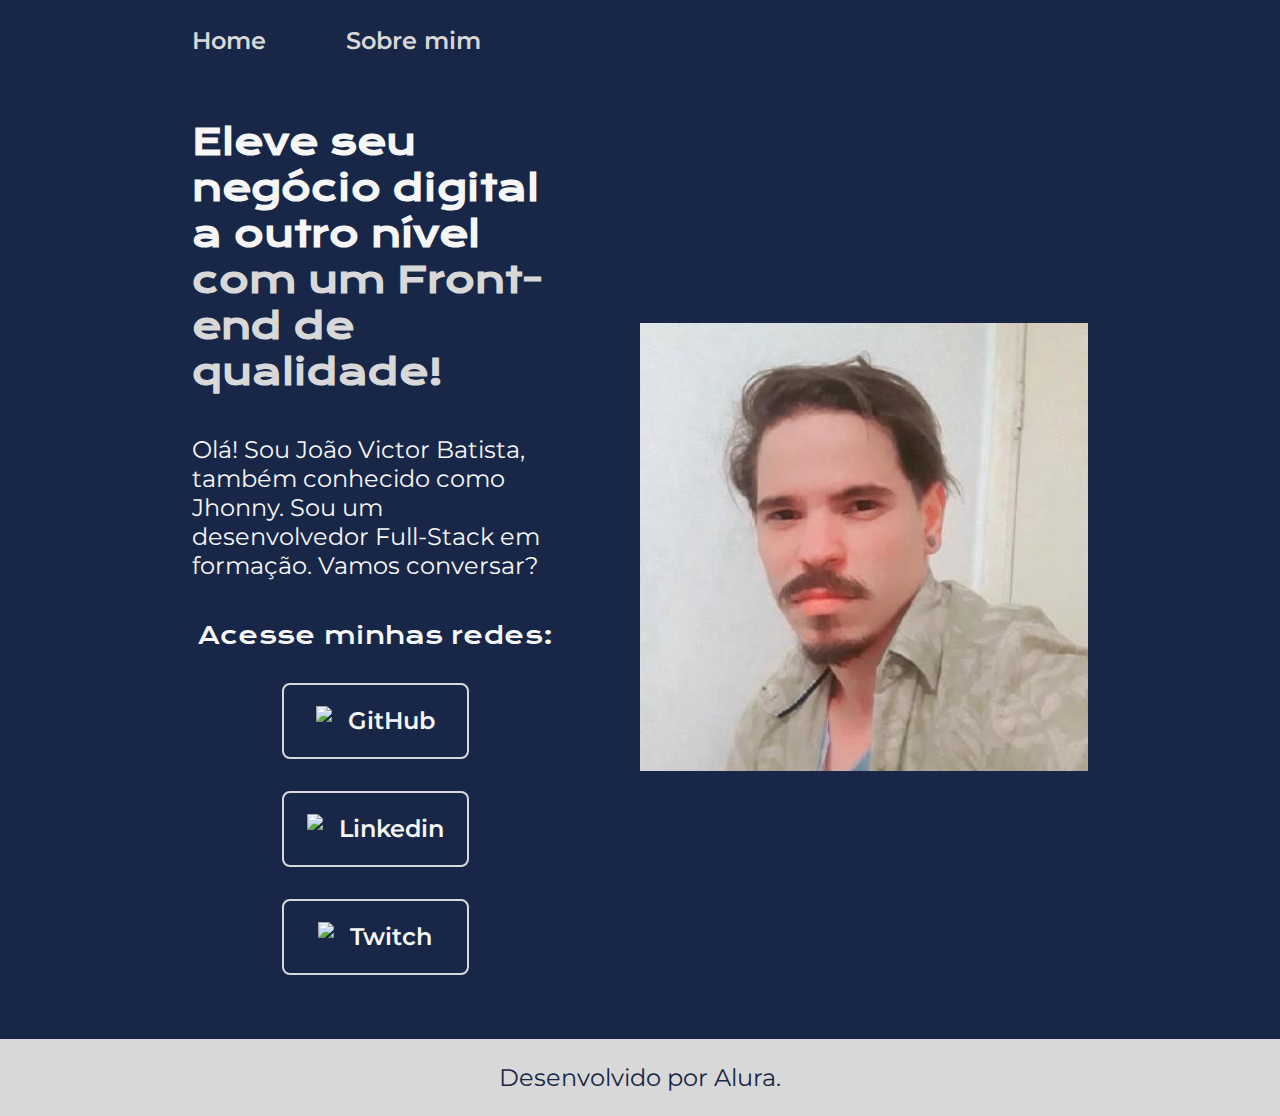
==== index.html @ 50ac889e "Portfólio Iniciante Web atualizado" ====
<!DOCTYPE html>
<html lang="pt-br">
<head>
    <meta charset="UTF-8">
    <meta name="viewport" content="width=device-width, initial-scale=1.0">
    <title>Portifólio Iniciante</title>
    <link rel="stylesheet" href="./styles/style.css">
    <link rel="icon" href="assets/developer.png" type="image/x-icon">
</head>
<body>
    <header class="cabecalho">
        <nav class="cabecalho__menu">
            <a class="cabecalho__menu__link" href="./index.html">Home</a>
            <a class="cabecalho__menu__link" href="./about.html">Sobre mim</a>
        </nav>
    </header>
    <main class="apresentacao">
        <section class="apresentacao__conteudo">
            <h1 class="apresentacao__conteudo__titulo">Eleve seu negócio digital a outro nível <strong class="titulo-destaque">com um Front-end de qualidade!</strong></h1>
            <p class="apresentacao__conteudo__texto">Olá! Sou João Victor Batista, também conhecido como Jhonny. Sou um desenvolvedor Full-Stack em formação. Vamos conversar?</p>
            <div class="apresentacao__links">
                <h2 class="apresentacao__links__subtitulo">Acesse minhas redes:</h2>
                <a class="apresentacao__links__navegacao" href="https://github.com/jhony-jhon">
                    <img src="./assets/github.png">
                    GitHub
                </a>
                <a class="apresentacao__links__navegacao" href="https://www.linkedin.com/in/jo%C3%A3o-victor-analista-desenvolvedor-linguagem-programacao-senior-pleno-junior/">
                    <img  src="./assets/linkedin.png">
                    Linkedin
                </a>
                <a class="apresentacao__links__navegacao" href="https://www.twitch.tv">
                    <img src="./assets/twitch.png">
                    Twitch
                </a>
            </div>
        </section>
        <img class="apresentacao__imagem" src="./assets/github_prof_pic.png" alt="Foto da João Victor">
    </main>
    <footer class="rodape">
        <p>Desenvolvido por Alura.</p>
    </footer>
</body>
</html>
---- styles/style.css ----
@import url('https://fonts.googleapis.com/css2?family=Krona+One&family=Montserrat:wght@400;600&display=swap');

:root {
    --cor-primaria: #182747;
    --cor-secundaria: #F6F6F6;
    --cor-terciaria: #D8D8D8;
    --cor-hover: #647E68;

    --fonte-primaria: "Krona One", sans-serif;
    --fonte-secundaria: 'Montserrat', sans-serif;
}

* {
    margin: 0;
    padding: 0;
}

body {
    box-sizing: border-box;
    background-color: var(--cor-primaria);
    color: var(--cor-secundaria);
}

.cabecalho {
    padding: 2% 0% 0% 15%;
}

.cabecalho__menu {
    display: flex;
    gap: 80px;
}

.cabecalho__menu__link {
    font-family: var(--fonte-secundaria);
    font-weight: 600;
    font-size: 1.5rem;
    color: var(--cor-terciaria);
    text-decoration: none;
}


.apresentacao {
    padding: 5% 15%;
    display: flex;
    align-items: center;
    justify-content: space-between;
    gap: 82px;
}

.apresentacao__conteudo {
    width: 50%;
    display: flex;
    flex-direction: column;
    gap: 40px;
}

.apresentacao__conteudo__titulo {
    font-size: 2.25rem;
    font-family: var(--fonte-primaria);
}

.titulo-destaque {
    color: var(--cor-terciaria);
}

.apresentacao__conteudo__texto {
    font-size: 1.5rem;
    font-family: var(--fonte-secundaria);
}

.apresentacao__links {
    display: flex;
    flex-direction: column;
    justify-content: space-between;
    align-items: center;
    gap: 32px;
}

.apresentacao__links__subtitulo {
    font-family: var(--fonte-primaria);
    font-weight: 400;
    font-size: 1.5rem;
}

.apresentacao__links__navegacao {
    display: flex;
    justify-content: center;
    gap: 16px;
    border: 2px solid var(--cor-terciaria);
    width: 50%;e
    text-align: center;
    border-radius: 8px;
    font-size: 1.5rem;
    font-weight: 600;
    padding: 21.5px 0;
    text-decoration: none;
    color: var(--cor-secundaria);
    font-family: var(--fonte-secundaria);
}

.apresentacao__links__link:hover {
    background-color: var(--cor-hover);
}

.apresentacao__imagem {
    width: 50%;
}

.rodape {
    padding: 24px;
    color: var(--cor-primaria);
    background-color: var(--cor-terciaria);
    text-align: center;
    font-family: var(--fonte-secundaria);
    font-size: 1.5rem;
    font-weight: 400;
}

@media (max-width: 1200px) {

    .cabecalho {
        padding: 10%;
    }

    .cabecalho__menu {
        justify-content: center;
    }

    .apresentacao {
        flex-direction: column-reverse;
        padding: 5%;
    }

    .apresentacao__conteudo {
        width: auto;
    }
}
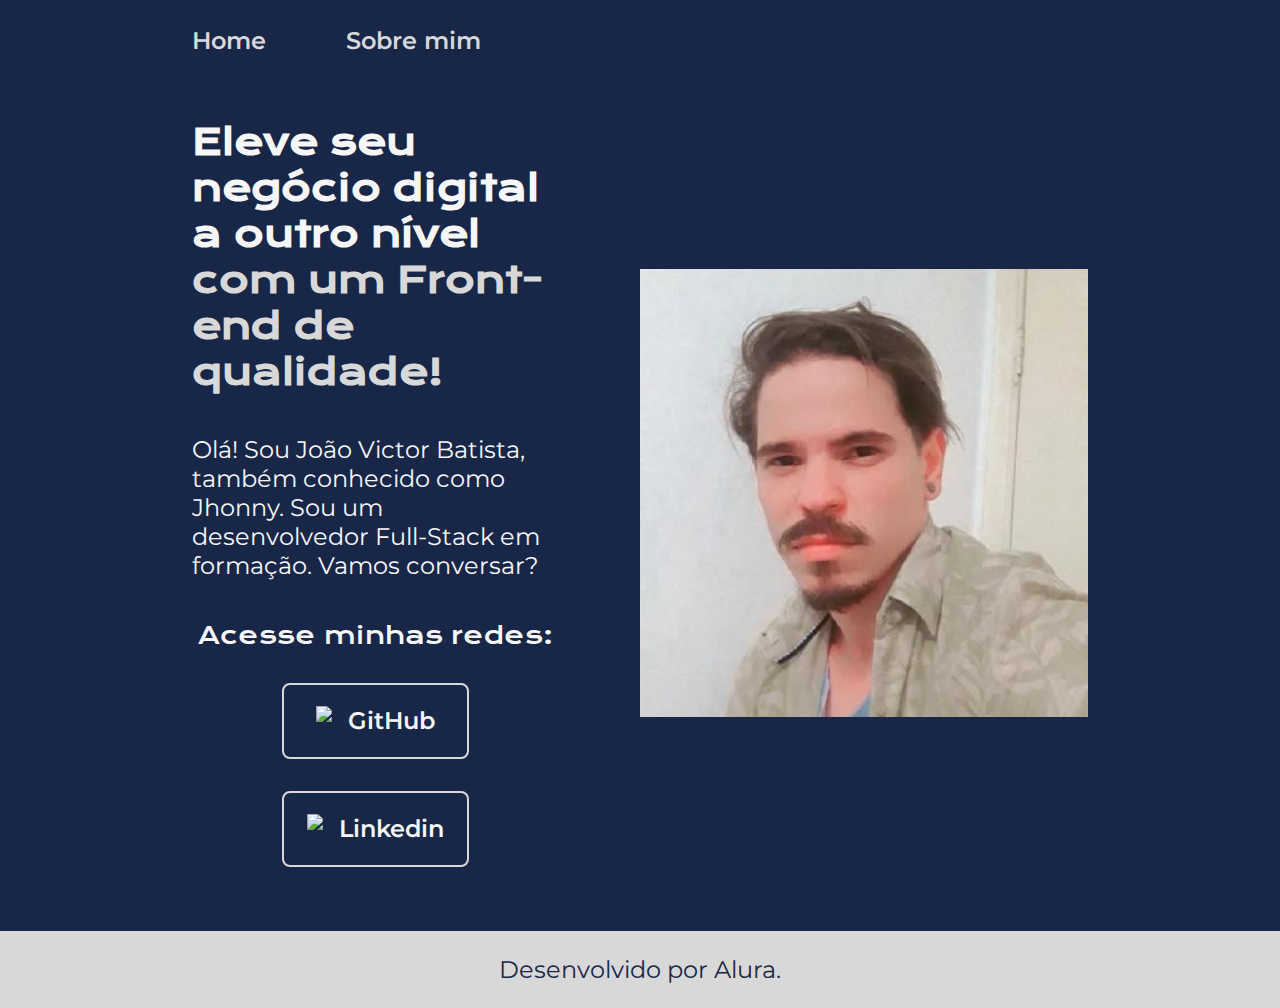
==== commit 4e28dd2d: "Imagens não utilizadas excluídas de assets" ====
--- a/index.html
+++ b/index.html
@@ -28,10 +28,6 @@
                     <img  src="./assets/linkedin.png">
                     Linkedin
                 </a>
-                <a class="apresentacao__links__navegacao" href="https://www.twitch.tv">
-                    <img src="./assets/twitch.png">
-                    Twitch
-                </a>
             </div>
         </section>
         <img class="apresentacao__imagem" src="./assets/github_prof_pic.png" alt="Foto da João Victor">
